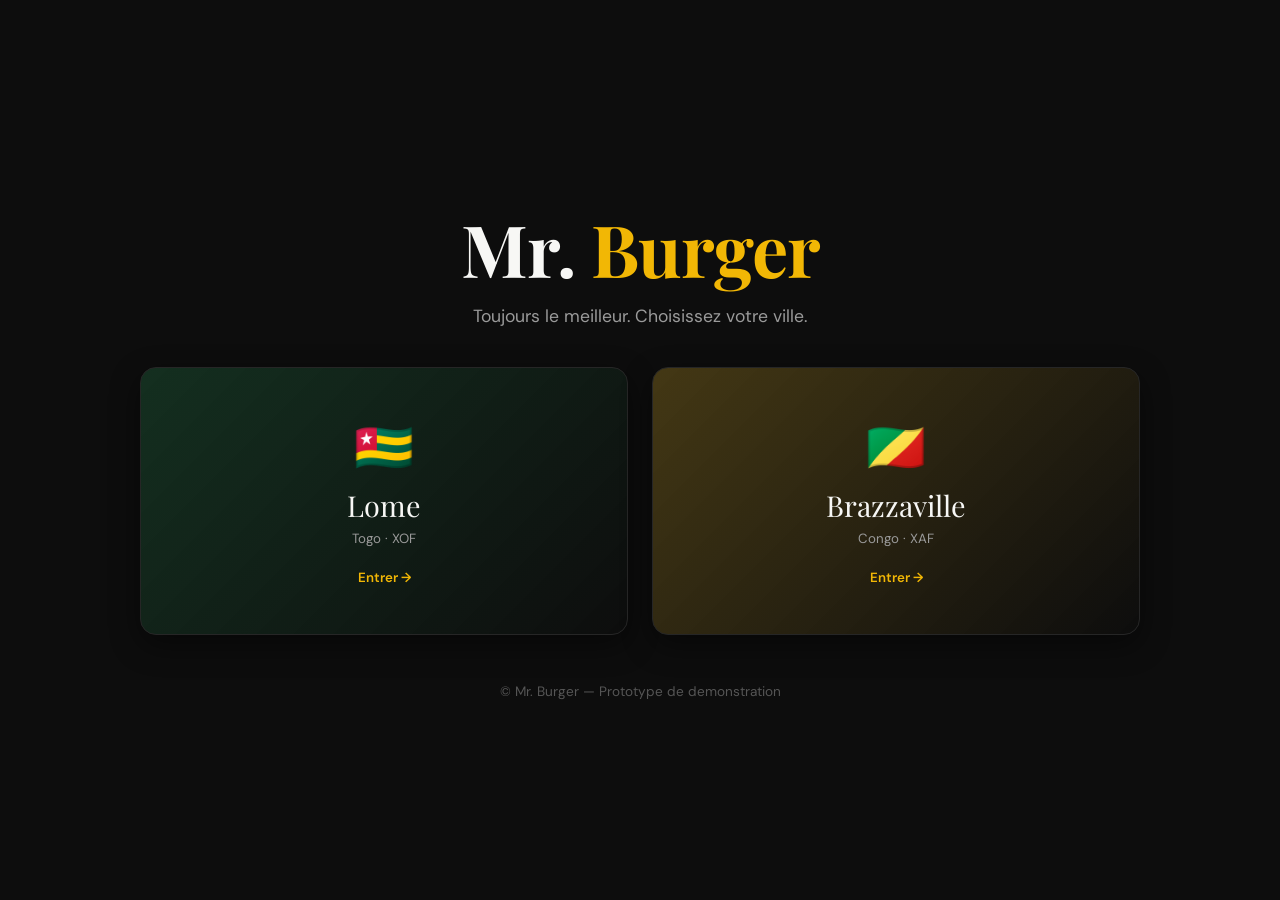
==== client/index.html @ ab83f8db "feat(client): hero+menu, checkout MoMo, tracking, franchise + client.js" ====
<!DOCTYPE html>
<html lang="fr">
<head>
  <meta charset="UTF-8" />
  <meta name="viewport" content="width=device-width, initial-scale=1.0" />
  <title>Mr. Burger — Menu</title>
  <link rel="preconnect" href="https://fonts.googleapis.com" />
  <link rel="preconnect" href="https://fonts.gstatic.com" crossorigin />
  <link href="https://fonts.googleapis.com/css2?family=DM+Sans:wght@400;600&family=Playfair+Display:wght@700&display=swap" rel="stylesheet" />
  <link rel="stylesheet" href="../css/style.css" />
</head>
<body class="fade-in">
  <!-- Barre de navigation + panier -->
  <header class="topbar">
    <a href="index.html" class="logo-mark">Mr. <span>Burger</span></a>
    <nav>
      <a href="franchise.html">Devenir franchise</a>
      <a href="tracking.html">Suivi</a>
      <button class="panier-btn" id="ouvrir-checkout">
        <span id="panier-icone">🛒</span> Panier
        <span class="panier-count" id="panier-count">0</span>
      </button>
    </nav>
  </header>

  <!-- HERO VIDEO -->
  <section class="hero">
    <video autoplay muted loop playsinline poster="">
      <source src="../assets/video/hero-bg.mp4" type="video/mp4" />
    </video>
    <div class="hero-overlay"></div>
    <div class="hero-content">
      <h2>Toujours le meilleur</h2>
      <p>Des burgers grilles avec passion, livres chez vous a <span id="hero-ville"></span>.</p>
      <a href="#menu" class="btn" id="cta-commander">Commander maintenant</a>
    </div>
  </section>

  <!-- MENU DYNAMIQUE (genere par client.js) -->
  <main class="menu-section" id="menu"></main>

  <script src="../js/core.js"></script>
  <script src="../js/client.js"></script>
  <script>
    MrBurger.exigerVille();
    document.getElementById('hero-ville').textContent = MrBurger.getVille() === 'brazza' ? 'Brazzaville' : 'Lome';
    Client.initMenu();
    Client.majPanierCount();
    // Bouton panier -> checkout
    document.getElementById('ouvrir-checkout').addEventListener('click', function () {
      // 🔊 SON : click.mp3
      MrBurger.jouerSon('click');
      MrBurger.transitionVers('checkout.html');
    });
    document.getElementById('cta-commander').addEventListener('click', function () { MrBurger.jouerSon('click'); });
    // Polling : reflete les ruptures de stock declenchees depuis le KDS
    MrBurger.abonnerPolling(function () { Client.rafraichirRuptures(); });
  </script>
</body>
</html>
---- css/style.css ----
/* =========================================================
   MR. BURGER — DESIGN SYSTEM GLOBAL
   Palette, typographie, animations, composants partages
   ========================================================= */

/* --- Variables de marque --- */
:root {
  --noir-profond: #0D0D0D;
  --charbon: #121212;
  --or: #F2B705;        /* Accent primaire : CTA, prix, highlights */
  --vert: #038C3E;      /* Accent secondaire : validations, statuts positifs */
  --rouge: #BF0404;     /* Accent tertiaire : alertes, urgence */
  --blanc: #F7F7F5;
  --gris: #9A9A9A;
  --carte-bg: #181818;
  --rayon: 16px;
  --ombre: 0 10px 30px rgba(0,0,0,.45);
  --font-titre: 'Playfair Display', serif;
  --font-corps: 'DM Sans', sans-serif;
}

/* --- Reset minimal --- */
* { margin: 0; padding: 0; box-sizing: border-box; }
html { scroll-behavior: smooth; }
body {
  font-family: var(--font-corps);
  background: var(--noir-profond);
  color: var(--blanc);
  min-height: 100vh;
  -webkit-font-smoothing: antialiased;
}
h1, h2, h3, .titre { font-family: var(--font-titre); }
a { color: inherit; text-decoration: none; }
button { font-family: var(--font-corps); cursor: pointer; border: none; }
img { max-width: 100%; display: block; }

/* --- Transition inter-pages : fondu enchaine 300ms --- */
.fade-in { animation: fadeIn .3s ease both; }
.fade-out { animation: fadeOut .3s ease both; }
@keyframes fadeIn { from { opacity: 0; } to { opacity: 1; } }
@keyframes fadeOut { from { opacity: 1; } to { opacity: 0; } }

/* --- Boutons --- */
.btn {
  display: inline-flex; align-items: center; justify-content: center; gap: .5rem;
  padding: .9rem 1.6rem; border-radius: 999px; font-weight: 600; font-size: 1rem;
  background: var(--or); color: #1a1300; transition: transform .15s ease, box-shadow .15s ease;
}
.btn:hover { transform: scale(1.03); box-shadow: 0 0 18px rgba(242,183,5,.5); }
.btn-vert { background: var(--vert); color: #fff; }
.btn-vert:hover { box-shadow: 0 0 18px rgba(3,140,62,.55); }
.btn-rouge { background: var(--rouge); color: #fff; }
.btn-ghost { background: transparent; border: 1px solid #333; color: var(--blanc); }
.btn:disabled { opacity: .4; cursor: not-allowed; transform: none; box-shadow: none; }

/* --- Micro-interaction survol generique --- */
.hoverable { transition: transform .15s ease, box-shadow .15s ease; }
.hoverable:hover { transform: scale(1.03); }

/* =========================================================
   ECRAN SELECTION VILLE
   ========================================================= */
.page-ville { display: flex; align-items: center; justify-content: center; padding: 2rem; }
.ville-wrap { width: 100%; max-width: 1000px; text-align: center; }
.logo-mark { font-size: clamp(2.5rem, 6vw, 4.5rem); letter-spacing: -1px; }
.logo-mark span { color: var(--or); }
.ville-tagline { color: var(--gris); margin: .6rem 0 2.5rem; font-size: 1.1rem; }
.ville-cards { display: grid; grid-template-columns: 1fr 1fr; gap: 1.5rem; }
.ville-card {
  background: var(--carte-grad), var(--carte-bg); color: var(--blanc);
  border: 1px solid #262626; border-radius: var(--rayon); padding: 3rem 1.5rem;
  display: flex; flex-direction: column; gap: .4rem; align-items: center;
  transition: transform .2s ease, box-shadow .2s ease; box-shadow: var(--ombre);
}
.ville-card:hover { transform: scale(1.03); box-shadow: 0 0 26px rgba(242,183,5,.35); }
.ville-flag { font-size: 3rem; }
.ville-nom { font-family: var(--font-titre); font-size: 1.8rem; }
.ville-pays { color: var(--gris); }
.ville-cta { margin-top: 1rem; color: var(--or); font-weight: 600; }
.ville-footer { margin-top: 3rem; color: #555; font-size: .85rem; }
@media (max-width: 640px) { .ville-cards { grid-template-columns: 1fr; } }

/* =========================================================
   HEADER CLIENT + PANIER
   ========================================================= */
.topbar {
  position: sticky; top: 0; z-index: 50; display: flex; align-items: center; justify-content: space-between;
  padding: 1rem 1.5rem; background: rgba(13,13,13,.85); backdrop-filter: blur(10px);
  border-bottom: 1px solid #1f1f1f;
}
.topbar .logo-mark { font-size: 1.5rem; }
.topbar nav { display: flex; gap: 1.2rem; align-items: center; }
.topbar nav a { color: var(--gris); font-weight: 600; }
.topbar nav a:hover { color: var(--blanc); }
.panier-btn { position: relative; background: var(--charbon); border: 1px solid #2a2a2a; border-radius: 999px; padding: .6rem 1rem; color: var(--blanc); font-weight: 600; }
.panier-count { position: absolute; top: -8px; right: -8px; background: var(--rouge); color: #fff; border-radius: 999px; min-width: 22px; height: 22px; display: grid; place-items: center; font-size: .75rem; }
#panier-icone { display: inline-block; }

/* =========================================================
   HERO VIDEO
   ========================================================= */
.hero { position: relative; height: 88vh; min-height: 520px; display: grid; place-items: center; overflow: hidden; }
.hero video { position: absolute; inset: 0; width: 100%; height: 100%; object-fit: cover; }
.hero-overlay { position: absolute; inset: 0; background: linear-gradient(180deg, rgba(13,13,13,.55), rgba(13,13,13,.85)); }
.hero-content { position: relative; text-align: center; padding: 1.5rem; max-width: 760px; }
.hero-content h2 { font-size: clamp(2.4rem, 6vw, 4.5rem); line-height: 1.05; }
.hero-content p { color: #e7e7e7; margin: 1rem 0 2rem; font-size: 1.15rem; }

/* =========================================================
   MENU
   ========================================================= */
.menu-section { max-width: 1200px; margin: 0 auto; padding: 3rem 1.5rem; }
.menu-cat-titre { font-size: 2rem; margin: 2.5rem 0 1.2rem; border-left: 4px solid var(--or); padding-left: .8rem; }
.menu-grid { display: grid; grid-template-columns: repeat(auto-fill, minmax(230px, 1fr)); gap: 1.2rem; }
.carte-article {
  background: var(--carte-bg); border: 1px solid #232323; border-radius: var(--rayon);
  overflow: hidden; display: flex; flex-direction: column; transition: transform .15s ease, box-shadow .15s ease;
}
.carte-article:hover { transform: scale(1.03); box-shadow: 0 0 20px rgba(242,183,5,.18); }
.carte-photo { height: 140px; background: var(--photo-grad, linear-gradient(135deg,#333,#111)); position: relative; }
.carte-body { padding: 1rem; display: flex; flex-direction: column; gap: .4rem; flex: 1; }
.carte-nom { font-family: var(--font-titre); font-size: 1.15rem; }
.carte-detail { color: var(--gris); font-size: .85rem; min-height: 1.2em; }
.carte-prix { color: var(--or); font-weight: 600; font-size: 1.1rem; }
.carte-actions { margin-top: auto; display: flex; gap: .5rem; align-items: center; }
.carte-actions .btn { flex: 1; }
.badge { font-size: .7rem; font-weight: 600; padding: .2rem .55rem; border-radius: 999px; }
.badge-extreme { background: var(--rouge); color: #fff; }
.badge-indispo { background: #333; color: #bbb; }
.carte-indispo { opacity: .5; filter: grayscale(.6); }
.flamme { animation: flamboie 1.1s ease-in-out infinite; display: inline-block; }
@keyframes flamboie { 0%,100% { transform: scale(1) rotate(-3deg); } 50% { transform: scale(1.18) rotate(3deg); } }
.combo-check { display: flex; gap: .4rem; align-items: center; color: var(--gris); font-size: .8rem; }

/* --- Animation signature : burger glisse en arc vers le panier --- */
.fly-burger {
  position: fixed; z-index: 999; font-size: 2rem; pointer-events: none;
  animation: volPanier .8s cubic-bezier(.5,-0.4,.6,1) forwards;
}
@keyframes volPanier {
  0%   { transform: translate(0,0) scale(1); opacity: 1; }
  60%  { transform: translate(var(--mx), var(--my-mid)) scale(1.1); opacity: 1; }
  100% { transform: translate(var(--dx), var(--dy)) scale(.2); opacity: 0; }
}
.panier-pulse { animation: pulse .35s ease; }
@keyframes pulse { 50% { transform: scale(1.3); } }

/* =========================================================
   TUNNELS (checkout / franchise) + barre progression
   ========================================================= */
.tunnel { max-width: 720px; margin: 0 auto; padding: 2.5rem 1.5rem; }
.steps { display: flex; gap: .5rem; margin-bottom: 2rem; }
.step { flex: 1; text-align: center; padding: .6rem; border-radius: 999px; background: #1c1c1c; color: var(--gris); font-size: .85rem; font-weight: 600; }
.step.actif { background: var(--or); color: #1a1300; }
.step.fait { background: var(--vert); color: #fff; }
.panneau { display: none; }
.panneau.actif { display: block; animation: fadeIn .3s ease both; }
.champ { display: flex; flex-direction: column; gap: .35rem; margin-bottom: 1.1rem; }
.champ label { font-weight: 600; font-size: .9rem; }
.champ input, .champ select, .champ textarea {
  background: var(--charbon); border: 1px solid #2a2a2a; color: var(--blanc);
  border-radius: 10px; padding: .8rem 1rem; font-family: var(--font-corps); font-size: 1rem;
}
.champ input:focus, .champ select:focus, .champ textarea:focus { outline: 2px solid var(--or); }
.recap-ligne { display: flex; justify-content: space-between; padding: .7rem 0; border-bottom: 1px solid #1f1f1f; }
.recap-total { display: flex; justify-content: space-between; padding: 1rem 0; font-size: 1.3rem; font-weight: 600; color: var(--or); }
.radio-cards { display: grid; grid-template-columns: 1fr 1fr; gap: .8rem; }
.radio-card { border: 1px solid #2a2a2a; border-radius: 12px; padding: 1rem; background: var(--charbon); cursor: pointer; text-align: center; }
.radio-card.actif { border-color: var(--or); box-shadow: 0 0 0 1px var(--or) inset; }
.tunnel-nav { display: flex; justify-content: space-between; margin-top: 1.5rem; gap: 1rem; }
.spinner { width: 38px; height: 38px; border: 4px solid #333; border-top-color: var(--or); border-radius: 50%; animation: spin .8s linear infinite; margin: 1.5rem auto; }
@keyframes spin { to { transform: rotate(360deg); } }

/* =========================================================
   TRACKING
   ========================================================= */
.track-wrap { max-width: 640px; margin: 0 auto; padding: 2.5rem 1.5rem; }
.track-etapes { display: flex; flex-direction: column; gap: 0; margin: 2rem 0; }
.track-etape { display: flex; gap: 1rem; align-items: flex-start; padding-bottom: 1.8rem; position: relative; }
.track-etape:not(:last-child)::before { content: ''; position: absolute; left: 17px; top: 36px; bottom: 0; width: 2px; background: #2a2a2a; }
.track-puce { width: 36px; height: 36px; border-radius: 50%; background: #1c1c1c; border: 2px solid #2a2a2a; display: grid; place-items: center; flex-shrink: 0; }
.track-etape.atteinte .track-puce { background: var(--vert); border-color: var(--vert); }
.track-etape.atteinte:not(:last-child)::before { background: var(--vert); }
.track-etape.courante .track-puce { background: var(--or); border-color: var(--or); animation: pulse 1.2s ease infinite; }
.track-label { font-weight: 600; }
.track-sub { color: var(--gris); font-size: .85rem; }

/* =========================================================
   STAFF (login / KDS / dispatch / master)
   ========================================================= */
.login-wrap { min-height: 100vh; display: grid; place-items: center; padding: 1.5rem; }
.login-card { background: var(--carte-bg); border: 1px solid #232323; border-radius: var(--rayon); padding: 2.2rem; width: 100%; max-width: 380px; box-shadow: var(--ombre); }
.login-card h1 { text-align: center; margin-bottom: 1.5rem; }
.erreur { color: var(--rouge); font-size: .9rem; min-height: 1.2em; }

.kds-header { display: flex; justify-content: space-between; align-items: center; padding: 1rem 1.5rem; border-bottom: 1px solid #1f1f1f; }
.kds-grid { display: grid; grid-template-columns: repeat(auto-fill, minmax(280px,1fr)); gap: 1rem; padding: 1.5rem; }
.kds-fiche { background: var(--carte-bg); border: 1px solid #2a2a2a; border-radius: var(--rayon); padding: 1.1rem; }
.kds-fiche h3 { font-size: 1.3rem; }
.kds-num { color: var(--or); }
.kds-articles { list-style: none; margin: .8rem 0; }
.kds-articles li { padding: .35rem 0; border-bottom: 1px solid #1f1f1f; font-size: 1.05rem; }
.kds-timer { font-weight: 700; font-size: 1.5rem; }
.timer-vert { color: var(--vert); }
.timer-orange { color: #f59e0b; }
.timer-rouge { color: var(--rouge); }
.rupture-grid { display: grid; grid-template-columns: repeat(auto-fill, minmax(180px,1fr)); gap: .6rem; padding: 0 1.5rem 2rem; }
.rupture-item { background: var(--charbon); border: 1px solid #2a2a2a; border-radius: 10px; padding: .7rem 1rem; cursor: pointer; display: flex; justify-content: space-between; align-items: center; font-size: .9rem; }
.rupture-item.off { border-color: var(--rouge); color: var(--rouge); }

.master-wrap { max-width: 1200px; margin: 0 auto; padding: 2rem 1.5rem; }
.cartes-kpi { display: grid; grid-template-columns: repeat(auto-fit, minmax(180px,1fr)); gap: 1rem; margin-bottom: 2rem; }
.kpi { background: var(--carte-bg); border: 1px solid #232323; border-radius: var(--rayon); padding: 1.2rem; }
.kpi .val { font-size: 1.8rem; font-weight: 700; color: var(--or); }
.kpi .lbl { color: var(--gris); font-size: .85rem; }
.charts-grid { display: grid; grid-template-columns: repeat(auto-fit, minmax(320px,1fr)); gap: 1.5rem; margin-bottom: 2.5rem; }
.chart-box { background: var(--carte-bg); border: 1px solid #232323; border-radius: var(--rayon); padding: 1.2rem; }
.table-crm { width: 100%; border-collapse: collapse; background: var(--carte-bg); border-radius: var(--rayon); overflow: hidden; }
.table-crm th, .table-crm td { padding: .9rem 1rem; text-align: left; border-bottom: 1px solid #1f1f1f; font-size: .9rem; }
.table-crm th { background: #1a1a1a; color: var(--gris); }
.ligne-potentiel { background: rgba(242,183,5,.08); }
.badge-or { background: var(--or); color: #1a1300; font-weight: 600; padding: .2rem .55rem; border-radius: 999px; font-size: .72rem; }

/* --- Confetti franchise --- */
.confetti { position: fixed; top: -10px; width: 10px; height: 14px; z-index: 999; animation: chute linear forwards; }
@keyframes chute { to { transform: translateY(100vh) rotate(540deg); opacity: 0; } }

/* --- Toast --- */
.toast { position: fixed; bottom: 24px; left: 50%; transform: translateX(-50%); background: var(--charbon); border: 1px solid var(--or); color: var(--blanc); padding: .9rem 1.4rem; border-radius: 999px; z-index: 1000; box-shadow: var(--ombre); animation: fadeIn .3s ease; }

/* --- Accessibilite : respect de prefers-reduced-motion --- */
@media (prefers-reduced-motion: reduce) {
  *, *::before, *::after { animation: none !important; transition: none !important; scroll-behavior: auto !important; }
}
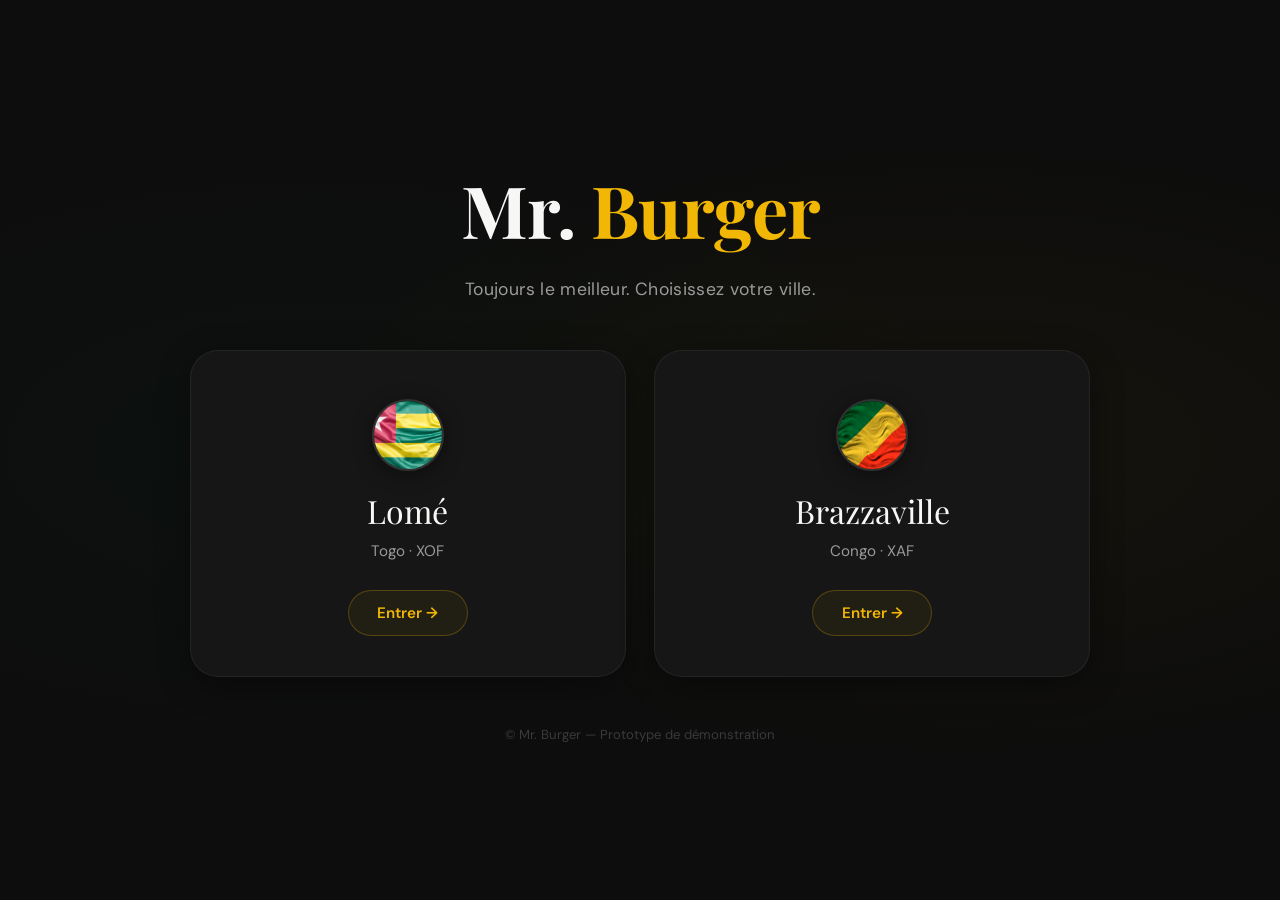
==== commit 414556f6: "feat: refonte visuelle Premium Dark + features bonus" ====
--- a/client/index.html
+++ b/client/index.html
@@ -8,13 +8,111 @@
   <link rel="preconnect" href="https://fonts.gstatic.com" crossorigin />
   <link href="https://fonts.googleapis.com/css2?family=DM+Sans:wght@400;600&family=Playfair+Display:wght@700&display=swap" rel="stylesheet" />
   <link rel="stylesheet" href="../css/style.css" />
+  <style>
+    /* --- Layout Kiosk --- */
+    body { padding-bottom: 100px; }
+
+    /* Hero reduit pour laisser place au menu */
+    .hero {
+      height: 50vh; min-height: 340px;
+    }
+
+    /* --- Onglets categories (sticky sous la topbar) --- */
+    .cat-tabs {
+      position: sticky; top: 60px; z-index: 40;
+      display: flex; gap: .6rem;
+      padding: 1rem 2rem;
+      background: rgba(13,13,13,.8);
+      backdrop-filter: var(--blur);
+      -webkit-backdrop-filter: var(--blur);
+      border-bottom: 1px solid var(--bordure);
+      overflow-x: auto;
+      scrollbar-width: none;
+    }
+    .cat-tabs::-webkit-scrollbar { display: none; }
+    .cat-tab {
+      flex-shrink: 0;
+      padding: .75rem 1.5rem;
+      border-radius: 999px;
+      font-weight: 600; font-size: .95rem;
+      background: var(--surface);
+      border: 1px solid var(--bordure);
+      color: var(--gris);
+      cursor: pointer;
+      transition: all var(--transition);
+      white-space: nowrap;
+    }
+    .cat-tab:hover { background: var(--surface-elevated); border-color: var(--bordure-hover); color: var(--blanc); }
+    .cat-tab.actif {
+      background: var(--or); color: #1a1300; border-color: var(--or);
+      box-shadow: 0 4px 16px var(--or-glow);
+    }
+
+    /* --- Grille menu kiosk --- */
+    .menu-section { max-width: 1320px; padding: 2rem 1.5rem 1rem; }
+    .menu-cat-titre {
+      font-size: 1.6rem; margin: 2rem 0 1.2rem;
+    }
+    .menu-grid {
+      grid-template-columns: repeat(auto-fill, minmax(240px, 1fr)); gap: 1.2rem;
+    }
+
+    /* Carte article kiosk : plus grande, plus tactile */
+    .carte-article { border-radius: var(--rayon); }
+    .carte-photo { height: 150px; }
+    .carte-body { padding: 1rem 1.1rem 1.1rem; }
+    .carte-actions .btn { padding: .8rem 1rem; font-size: .9rem; }
+
+    /* --- Footer panier fixe (style kiosk) --- */
+    .panier-footer {
+      position: fixed; bottom: 0; left: 0; right: 0; z-index: 50;
+      display: flex; align-items: center; justify-content: space-between;
+      padding: 1rem 2rem;
+      background: rgba(18,18,18,.92);
+      backdrop-filter: var(--blur);
+      -webkit-backdrop-filter: var(--blur);
+      border-top: 1px solid var(--bordure);
+      box-shadow: 0 -8px 32px rgba(0,0,0,.4);
+      transform: translateY(100%);
+      transition: transform .35s cubic-bezier(.4,0,.2,1);
+    }
+    .panier-footer.visible { transform: translateY(0); }
+    .panier-footer-info {
+      display: flex; align-items: center; gap: 1rem;
+    }
+    .panier-footer-count {
+      background: var(--or); color: #1a1300;
+      width: 40px; height: 40px; border-radius: 50%;
+      display: grid; place-items: center;
+      font-weight: 700; font-size: 1.1rem;
+    }
+    .panier-footer-detail {
+      display: flex; flex-direction: column;
+    }
+    .panier-footer-label { font-size: .85rem; color: var(--gris); }
+    .panier-footer-total { font-size: 1.2rem; font-weight: 700; color: var(--or); }
+    .panier-footer .btn {
+      padding: 1rem 2.2rem; font-size: 1.05rem;
+    }
+
+    /* --- Responsive --- */
+    @media (max-width: 768px) {
+      .cat-tabs { padding: .8rem 1rem; gap: .5rem; }
+      .cat-tab { padding: .65rem 1.1rem; font-size: .85rem; }
+      .menu-section { padding: 1.5rem 1rem 1rem; }
+      .menu-grid { grid-template-columns: repeat(auto-fill, minmax(160px, 1fr)); gap: 1rem; }
+      .panier-footer { padding: .8rem 1.2rem; }
+      .panier-footer .btn { padding: .85rem 1.5rem; font-size: .95rem; }
+      .hero { height: 40vh; min-height: 260px; }
+    }
+  </style>
 </head>
 <body class="fade-in">
-  <!-- Barre de navigation + panier -->
+  <!-- Barre de navigation -->
   <header class="topbar">
     <a href="index.html" class="logo-mark">Mr. <span>Burger</span></a>
     <nav>
-      <a href="franchise.html">Devenir franchise</a>
+      <a href="franchise.html">Franchise</a>
       <a href="tracking.html">Suivi</a>
       <button class="panier-btn" id="ouvrir-checkout">
         <span id="panier-icone">🛒</span> Panier
@@ -23,7 +121,7 @@
     </nav>
   </header>
 
-  <!-- HERO VIDEO -->
+  <!-- HERO VIDEO (reduit) -->
   <section class="hero">
     <video autoplay muted loop playsinline poster="">
       <source src="../assets/video/hero-bg.mp4" type="video/mp4" />
@@ -31,29 +129,101 @@
     <div class="hero-overlay"></div>
     <div class="hero-content">
       <h2>Toujours le meilleur</h2>
-      <p>Des burgers grilles avec passion, livres chez vous a <span id="hero-ville"></span>.</p>
-      <a href="#menu" class="btn" id="cta-commander">Commander maintenant</a>
+      <p>Des burgers grillés avec passion, livrés chez vous à <span id="hero-ville"></span>.</p>
+      <a href="#menu-zone" class="btn" id="cta-commander">Commander maintenant</a>
     </div>
   </section>
 
-  <!-- MENU DYNAMIQUE (genere par client.js) -->
-  <main class="menu-section" id="menu"></main>
+  <!-- ONGLETS CATEGORIES -->
+  <nav class="cat-tabs" id="cat-tabs"></nav>
+
+  <!-- MENU DYNAMIQUE -->
+  <main class="menu-section" id="menu" aria-label="menu-zone"></main>
+  <div id="menu-zone"></div>
+
+  <!-- MODALE COMBO -->
+  <div class="modale-overlay" id="modale-combo">
+    <div class="modale" style="position:relative;">
+      <button class="modale-fermer" id="modale-fermer">&times;</button>
+      <!-- Etape 1 : choix seul ou combo -->
+      <div id="combo-etape-1">
+        <h3 class="modale-titre" id="modale-nom-article">Burger</h3>
+        <p class="modale-sous-titre">Comment souhaitez-vous le prendre ?</p>
+        <div class="modale-choix">
+          <div class="modale-option" id="choix-seul">
+            <span class="modale-option-icone">🍔</span>
+            <span class="modale-option-label">Burger seul</span>
+            <span class="modale-option-prix" id="prix-seul">3 500 XOF</span>
+          </div>
+          <div class="modale-option highlight" id="choix-combo">
+            <span class="modale-option-icone">🍔🍟🥤</span>
+            <span class="modale-option-label">Formule Combo</span>
+            <span class="modale-option-prix" id="prix-combo">+2 000</span>
+            <span class="modale-option-desc">Frites + Boisson + Coleslaw</span>
+          </div>
+        </div>
+      </div>
+      <!-- Etape 2 : personnalisation combo -->
+      <div class="modale-sous-etape" id="combo-etape-2">
+        <h3 class="modale-titre">Personnalisez votre Combo</h3>
+        <p class="modale-sous-titre">Choisissez vos accompagnements</p>
+        <div class="modale-select-group">
+          <label>Accompagnement</label>
+          <select id="combo-accomp">
+            <option value="Frites classiques">Frites classiques</option>
+            <option value="Frites fromage">Frites fromage</option>
+            <option value="Potatoes">Potatoes</option>
+          </select>
+        </div>
+        <div class="modale-select-group">
+          <label>Boisson</label>
+          <select id="combo-boisson">
+            <option value="Coca-Cola">Coca-Cola</option>
+            <option value="Fanta Orange">Fanta Orange</option>
+            <option value="Sprite">Sprite</option>
+            <option value="Eau minerale">Eau minérale</option>
+            <option value="Jus de fruits">Jus de fruits</option>
+          </select>
+        </div>
+        <div class="modale-actions">
+          <button class="btn btn-ghost" id="combo-retour">← Retour</button>
+          <button class="btn" id="combo-valider">Ajouter au panier</button>
+        </div>
+      </div>
+    </div>
+  </div>
+
+  <!-- FOOTER PANIER FIXE -->
+  <div class="panier-footer" id="panier-footer">
+    <div class="panier-footer-info">
+      <div class="panier-footer-count" id="footer-count">0</div>
+      <div class="panier-footer-detail">
+        <span class="panier-footer-label">Mon panier</span>
+        <span class="panier-footer-total" id="footer-total">0 XOF</span>
+      </div>
+    </div>
+    <button class="btn" id="footer-checkout">Finaliser ma commande →</button>
+  </div>
 
   <script src="../js/core.js"></script>
   <script src="../js/client.js"></script>
   <script>
     MrBurger.exigerVille();
-    document.getElementById('hero-ville').textContent = MrBurger.getVille() === 'brazza' ? 'Brazzaville' : 'Lome';
+    document.getElementById('hero-ville').textContent = MrBurger.getVille() === 'brazza' ? 'Brazzaville' : 'Lomé';
     Client.initMenu();
     Client.majPanierCount();
-    // Bouton panier -> checkout
+    // Bouton panier topbar -> checkout
     document.getElementById('ouvrir-checkout').addEventListener('click', function () {
-      // 🔊 SON : click.mp3
+      MrBurger.jouerSon('click');
+      MrBurger.transitionVers('checkout.html');
+    });
+    // Bouton footer -> checkout
+    document.getElementById('footer-checkout').addEventListener('click', function () {
       MrBurger.jouerSon('click');
       MrBurger.transitionVers('checkout.html');
     });
     document.getElementById('cta-commander').addEventListener('click', function () { MrBurger.jouerSon('click'); });
-    // Polling : reflete les ruptures de stock declenchees depuis le KDS
+    // Polling : ruptures de stock
     MrBurger.abonnerPolling(function () { Client.rafraichirRuptures(); });
   </script>
 </body>
--- a/css/style.css
+++ b/css/style.css
@@ -1,20 +1,36 @@
 /* =========================================================
    MR. BURGER — DESIGN SYSTEM GLOBAL
-   Palette, typographie, animations, composants partages
+   Premium Dark — Glassmorphism, tactile-first, micro-interactions
    ========================================================= */
 
 /* --- Variables de marque --- */
 :root {
   --noir-profond: #0D0D0D;
   --charbon: #121212;
-  --or: #F2B705;        /* Accent primaire : CTA, prix, highlights */
-  --vert: #038C3E;      /* Accent secondaire : validations, statuts positifs */
-  --rouge: #BF0404;     /* Accent tertiaire : alertes, urgence */
+  --surface: #161616;
+  --surface-elevated: #1a1a1a;
+  --or: #F2B705;
+  --or-glow: rgba(242, 183, 5, .25);
+  --or-subtle: rgba(242, 183, 5, .08);
+  --vert: #038C3E;
+  --vert-glow: rgba(3, 140, 62, .25);
+  --rouge: #BF0404;
+  --rouge-glow: rgba(191, 4, 4, .25);
   --blanc: #F7F7F5;
   --gris: #9A9A9A;
-  --carte-bg: #181818;
-  --rayon: 16px;
-  --ombre: 0 10px 30px rgba(0,0,0,.45);
+  --gris-clair: #b8b8b8;
+  --carte-bg: #161616;
+  --bordure: rgba(255, 255, 255, .06);
+  --bordure-hover: rgba(255, 255, 255, .12);
+  --rayon: 20px;
+  --rayon-lg: 28px;
+  --ombre: 0 8px 32px rgba(0, 0, 0, .4);
+  --ombre-elevated: 0 20px 60px rgba(0, 0, 0, .55);
+  --ombre-or: 0 8px 32px rgba(242, 183, 5, .15);
+  --blur: blur(20px);
+  --blur-light: blur(12px);
+  --transition: .3s cubic-bezier(.4, 0, .2, 1);
+  --transition-fast: .15s cubic-bezier(.4, 0, .2, 1);
   --font-titre: 'Playfair Display', serif;
   --font-corps: 'DM Sans', sans-serif;
 }
@@ -28,6 +44,8 @@
   color: var(--blanc);
   min-height: 100vh;
   -webkit-font-smoothing: antialiased;
+  -moz-osx-font-smoothing: grayscale;
+  line-height: 1.5;
 }
 h1, h2, h3, .titre { font-family: var(--font-titre); }
 a { color: inherit; text-decoration: none; }
@@ -37,198 +55,569 @@
 /* --- Transition inter-pages : fondu enchaine 300ms --- */
 .fade-in { animation: fadeIn .3s ease both; }
 .fade-out { animation: fadeOut .3s ease both; }
-@keyframes fadeIn { from { opacity: 0; } to { opacity: 1; } }
-@keyframes fadeOut { from { opacity: 1; } to { opacity: 0; } }
-
-/* --- Boutons --- */
+@keyframes fadeIn { from { opacity: 0; transform: translateY(6px); } to { opacity: 1; transform: translateY(0); } }
+@keyframes fadeOut { from { opacity: 1; transform: translateY(0); } to { opacity: 0; transform: translateY(-6px); } }
+
+/* --- Boutons — grands, tactiles, premium --- */
 .btn {
-  display: inline-flex; align-items: center; justify-content: center; gap: .5rem;
-  padding: .9rem 1.6rem; border-radius: 999px; font-weight: 600; font-size: 1rem;
-  background: var(--or); color: #1a1300; transition: transform .15s ease, box-shadow .15s ease;
-}
-.btn:hover { transform: scale(1.03); box-shadow: 0 0 18px rgba(242,183,5,.5); }
+  display: inline-flex; align-items: center; justify-content: center; gap: .6rem;
+  padding: 1rem 2rem; border-radius: 999px; font-weight: 600; font-size: 1rem;
+  background: var(--or); color: #1a1300;
+  transition: transform var(--transition-fast), box-shadow var(--transition), background var(--transition);
+  position: relative; overflow: hidden;
+}
+.btn::after {
+  content: ''; position: absolute; inset: 0; border-radius: inherit;
+  background: linear-gradient(135deg, rgba(255,255,255,.2), transparent);
+  opacity: 0; transition: opacity var(--transition);
+}
+.btn:hover { transform: scale(1.02); box-shadow: var(--ombre-or); }
+.btn:hover::after { opacity: 1; }
+.btn:active { transform: scale(.97); }
 .btn-vert { background: var(--vert); color: #fff; }
-.btn-vert:hover { box-shadow: 0 0 18px rgba(3,140,62,.55); }
+.btn-vert:hover { box-shadow: 0 8px 32px rgba(3, 140, 62, .3); }
 .btn-rouge { background: var(--rouge); color: #fff; }
-.btn-ghost { background: transparent; border: 1px solid #333; color: var(--blanc); }
-.btn:disabled { opacity: .4; cursor: not-allowed; transform: none; box-shadow: none; }
+.btn-rouge:hover { box-shadow: 0 8px 32px rgba(191, 4, 4, .3); }
+.btn-ghost {
+  background: rgba(255, 255, 255, .04); border: 1px solid var(--bordure);
+  color: var(--blanc); backdrop-filter: var(--blur-light);
+}
+.btn-ghost:hover { background: rgba(255, 255, 255, .08); border-color: var(--bordure-hover); }
+.btn:disabled { opacity: .35; cursor: not-allowed; transform: none; box-shadow: none; }
 
 /* --- Micro-interaction survol generique --- */
-.hoverable { transition: transform .15s ease, box-shadow .15s ease; }
-.hoverable:hover { transform: scale(1.03); }
+.hoverable { transition: transform var(--transition-fast), box-shadow var(--transition); }
+.hoverable:hover { transform: scale(1.02); }
 
 /* =========================================================
    ECRAN SELECTION VILLE
    ========================================================= */
-.page-ville { display: flex; align-items: center; justify-content: center; padding: 2rem; }
-.ville-wrap { width: 100%; max-width: 1000px; text-align: center; }
+.page-ville {
+  display: flex; align-items: center; justify-content: center;
+  padding: 2rem; min-height: 100vh;
+  background: radial-gradient(ellipse at 50% 30%, rgba(242,183,5,.03) 0%, transparent 70%);
+}
+.ville-wrap { width: 100%; max-width: 1100px; text-align: center; }
 .logo-mark { font-size: clamp(2.5rem, 6vw, 4.5rem); letter-spacing: -1px; }
 .logo-mark span { color: var(--or); }
-.ville-tagline { color: var(--gris); margin: .6rem 0 2.5rem; font-size: 1.1rem; }
-.ville-cards { display: grid; grid-template-columns: 1fr 1fr; gap: 1.5rem; }
+.ville-tagline { color: var(--gris); margin: .8rem 0 3rem; font-size: 1.15rem; letter-spacing: .02em; }
+.ville-cards { display: grid; grid-template-columns: 1fr 1fr; gap: 2rem; }
 .ville-card {
-  background: var(--carte-grad), var(--carte-bg); color: var(--blanc);
-  border: 1px solid #262626; border-radius: var(--rayon); padding: 3rem 1.5rem;
-  display: flex; flex-direction: column; gap: .4rem; align-items: center;
-  transition: transform .2s ease, box-shadow .2s ease; box-shadow: var(--ombre);
-}
-.ville-card:hover { transform: scale(1.03); box-shadow: 0 0 26px rgba(242,183,5,.35); }
-.ville-flag { font-size: 3rem; }
-.ville-nom { font-family: var(--font-titre); font-size: 1.8rem; }
-.ville-pays { color: var(--gris); }
-.ville-cta { margin-top: 1rem; color: var(--or); font-weight: 600; }
-.ville-footer { margin-top: 3rem; color: #555; font-size: .85rem; }
-@media (max-width: 640px) { .ville-cards { grid-template-columns: 1fr; } }
-
-/* =========================================================
-   HEADER CLIENT + PANIER
+  background: var(--carte-grad, none), var(--surface);
+  color: var(--blanc);
+  border: 1px solid var(--bordure); border-radius: var(--rayon-lg);
+  padding: 4rem 2rem;
+  display: flex; flex-direction: column; gap: .6rem; align-items: center;
+  transition: transform var(--transition), box-shadow var(--transition), border-color var(--transition);
+  box-shadow: var(--ombre);
+  position: relative; overflow: hidden;
+}
+.ville-card::before {
+  content: ''; position: absolute; inset: 0;
+  background: radial-gradient(circle at 50% 0%, rgba(242,183,5,.06), transparent 70%);
+  opacity: 0; transition: opacity var(--transition);
+}
+.ville-card:hover { transform: scale(1.02); box-shadow: var(--ombre-elevated); border-color: var(--bordure-hover); }
+.ville-card:hover::before { opacity: 1; }
+.ville-flag { font-size: 4rem; position: relative; }
+.ville-nom { font-family: var(--font-titre); font-size: 2.2rem; position: relative; }
+.ville-pays { color: var(--gris); position: relative; font-size: 1rem; }
+.ville-cta { margin-top: 1.2rem; color: var(--or); font-weight: 600; position: relative; font-size: 1.05rem; }
+.ville-footer { margin-top: 3.5rem; color: #444; font-size: .85rem; }
+@media (max-width: 640px) {
+  .ville-cards { grid-template-columns: 1fr; }
+  .ville-card { padding: 3rem 1.5rem; }
+}
+
+/* =========================================================
+   HEADER CLIENT + PANIER (Glassmorphism)
    ========================================================= */
 .topbar {
-  position: sticky; top: 0; z-index: 50; display: flex; align-items: center; justify-content: space-between;
-  padding: 1rem 1.5rem; background: rgba(13,13,13,.85); backdrop-filter: blur(10px);
-  border-bottom: 1px solid #1f1f1f;
+  position: sticky; top: 0; z-index: 50;
+  display: flex; align-items: center; justify-content: space-between;
+  padding: 1rem 2rem;
+  background: rgba(13, 13, 13, .7);
+  backdrop-filter: var(--blur);
+  -webkit-backdrop-filter: var(--blur);
+  border-bottom: 1px solid var(--bordure);
 }
 .topbar .logo-mark { font-size: 1.5rem; }
-.topbar nav { display: flex; gap: 1.2rem; align-items: center; }
-.topbar nav a { color: var(--gris); font-weight: 600; }
+.topbar nav { display: flex; gap: 1.4rem; align-items: center; }
+.topbar nav a {
+  color: var(--gris); font-weight: 600; font-size: .95rem;
+  transition: color var(--transition);
+}
 .topbar nav a:hover { color: var(--blanc); }
-.panier-btn { position: relative; background: var(--charbon); border: 1px solid #2a2a2a; border-radius: 999px; padding: .6rem 1rem; color: var(--blanc); font-weight: 600; }
-.panier-count { position: absolute; top: -8px; right: -8px; background: var(--rouge); color: #fff; border-radius: 999px; min-width: 22px; height: 22px; display: grid; place-items: center; font-size: .75rem; }
+.panier-btn {
+  position: relative;
+  background: rgba(255, 255, 255, .05);
+  border: 1px solid var(--bordure);
+  backdrop-filter: var(--blur-light);
+  border-radius: 999px; padding: .7rem 1.3rem;
+  color: var(--blanc); font-weight: 600;
+  transition: background var(--transition), border-color var(--transition);
+}
+.panier-btn:hover { background: rgba(255, 255, 255, .09); border-color: var(--bordure-hover); }
+.panier-count {
+  position: absolute; top: -8px; right: -8px;
+  background: var(--rouge); color: #fff; border-radius: 999px;
+  min-width: 22px; height: 22px; display: grid; place-items: center;
+  font-size: .75rem; font-weight: 700;
+  box-shadow: 0 2px 8px rgba(191, 4, 4, .4);
+}
 #panier-icone { display: inline-block; }
 
 /* =========================================================
    HERO VIDEO
    ========================================================= */
-.hero { position: relative; height: 88vh; min-height: 520px; display: grid; place-items: center; overflow: hidden; }
-.hero video { position: absolute; inset: 0; width: 100%; height: 100%; object-fit: cover; }
-.hero-overlay { position: absolute; inset: 0; background: linear-gradient(180deg, rgba(13,13,13,.55), rgba(13,13,13,.85)); }
-.hero-content { position: relative; text-align: center; padding: 1.5rem; max-width: 760px; }
-.hero-content h2 { font-size: clamp(2.4rem, 6vw, 4.5rem); line-height: 1.05; }
-.hero-content p { color: #e7e7e7; margin: 1rem 0 2rem; font-size: 1.15rem; }
+.hero {
+  position: relative; height: 88vh; min-height: 520px;
+  display: grid; place-items: center; overflow: hidden;
+}
+.hero video {
+  position: absolute; inset: 0; width: 100%; height: 100%; object-fit: cover;
+}
+.hero-overlay {
+  position: absolute; inset: 0;
+  background: linear-gradient(180deg, rgba(13,13,13,.4) 0%, rgba(13,13,13,.8) 80%, rgba(13,13,13,1) 100%);
+}
+.hero-content {
+  position: relative; text-align: center; padding: 2rem; max-width: 800px;
+}
+.hero-content h2 {
+  font-size: clamp(2.6rem, 6vw, 5rem); line-height: 1.05;
+  background: linear-gradient(135deg, var(--blanc), var(--gris-clair));
+  -webkit-background-clip: text; -webkit-text-fill-color: transparent;
+  background-clip: text;
+}
+.hero-content p { color: #ccc; margin: 1.2rem 0 2.5rem; font-size: 1.2rem; }
 
 /* =========================================================
    MENU
    ========================================================= */
-.menu-section { max-width: 1200px; margin: 0 auto; padding: 3rem 1.5rem; }
-.menu-cat-titre { font-size: 2rem; margin: 2.5rem 0 1.2rem; border-left: 4px solid var(--or); padding-left: .8rem; }
-.menu-grid { display: grid; grid-template-columns: repeat(auto-fill, minmax(230px, 1fr)); gap: 1.2rem; }
+.menu-section { max-width: 1280px; margin: 0 auto; padding: 3rem 1.5rem; }
+.menu-cat-titre {
+  font-size: 1.8rem; margin: 3rem 0 1.4rem;
+  border-left: 4px solid var(--or); padding-left: 1rem;
+  color: var(--blanc);
+}
+.menu-grid {
+  display: grid; grid-template-columns: repeat(auto-fill, minmax(260px, 1fr)); gap: 1.4rem;
+}
 .carte-article {
-  background: var(--carte-bg); border: 1px solid #232323; border-radius: var(--rayon);
-  overflow: hidden; display: flex; flex-direction: column; transition: transform .15s ease, box-shadow .15s ease;
-}
-.carte-article:hover { transform: scale(1.03); box-shadow: 0 0 20px rgba(242,183,5,.18); }
-.carte-photo { height: 140px; background: var(--photo-grad, linear-gradient(135deg,#333,#111)); position: relative; }
-.carte-body { padding: 1rem; display: flex; flex-direction: column; gap: .4rem; flex: 1; }
+  background: var(--surface);
+  border: 1px solid var(--bordure); border-radius: var(--rayon);
+  overflow: hidden; display: flex; flex-direction: column;
+  transition: transform var(--transition), box-shadow var(--transition), border-color var(--transition);
+}
+.carte-article:hover {
+  transform: translateY(-4px) scale(1.01);
+  box-shadow: var(--ombre-elevated);
+  border-color: var(--bordure-hover);
+}
+.carte-photo {
+  height: 160px;
+  background: var(--photo-grad, linear-gradient(135deg, #333, #111));
+  position: relative;
+}
+.carte-body { padding: 1.2rem; display: flex; flex-direction: column; gap: .5rem; flex: 1; }
 .carte-nom { font-family: var(--font-titre); font-size: 1.15rem; }
 .carte-detail { color: var(--gris); font-size: .85rem; min-height: 1.2em; }
-.carte-prix { color: var(--or); font-weight: 600; font-size: 1.1rem; }
-.carte-actions { margin-top: auto; display: flex; gap: .5rem; align-items: center; }
-.carte-actions .btn { flex: 1; }
-.badge { font-size: .7rem; font-weight: 600; padding: .2rem .55rem; border-radius: 999px; }
-.badge-extreme { background: var(--rouge); color: #fff; }
-.badge-indispo { background: #333; color: #bbb; }
-.carte-indispo { opacity: .5; filter: grayscale(.6); }
+.carte-prix { color: var(--or); font-weight: 700; font-size: 1.15rem; }
+.carte-actions { margin-top: auto; padding-top: .6rem; display: flex; gap: .5rem; align-items: center; }
+.carte-actions .btn { flex: 1; padding: .85rem 1rem; font-size: .9rem; }
+.badge {
+  font-size: .7rem; font-weight: 700; padding: .25rem .6rem;
+  border-radius: 999px; text-transform: uppercase; letter-spacing: .03em;
+}
+.badge-extreme { background: var(--rouge); color: #fff; box-shadow: 0 2px 8px var(--rouge-glow); }
+.badge-indispo { background: rgba(255,255,255,.06); color: #888; border: 1px solid rgba(255,255,255,.08); }
+.carte-indispo { opacity: .4; filter: grayscale(.7); pointer-events: none; }
 .flamme { animation: flamboie 1.1s ease-in-out infinite; display: inline-block; }
-@keyframes flamboie { 0%,100% { transform: scale(1) rotate(-3deg); } 50% { transform: scale(1.18) rotate(3deg); } }
-.combo-check { display: flex; gap: .4rem; align-items: center; color: var(--gris); font-size: .8rem; }
+@keyframes flamboie { 0%,100% { transform: scale(1) rotate(-3deg); } 50% { transform: scale(1.2) rotate(3deg); } }
+.combo-check {
+  display: flex; gap: .5rem; align-items: center;
+  color: var(--gris); font-size: .82rem;
+}
+
+/* --- Modale Combo (configurateur de formule) --- */
+.modale-overlay {
+  position: fixed; inset: 0; z-index: 900;
+  background: rgba(0, 0, 0, .65);
+  backdrop-filter: blur(8px);
+  -webkit-backdrop-filter: blur(8px);
+  display: flex; align-items: center; justify-content: center;
+  padding: 1.5rem;
+  opacity: 0; pointer-events: none;
+  transition: opacity .25s ease;
+}
+.modale-overlay.ouverte { opacity: 1; pointer-events: all; }
+
+.modale {
+  background: var(--surface);
+  border: 1px solid var(--bordure);
+  border-radius: var(--rayon-lg);
+  padding: 2.5rem 2rem;
+  width: 100%; max-width: 440px;
+  box-shadow: var(--ombre-elevated);
+  transform: translateY(20px) scale(.96);
+  transition: transform .3s cubic-bezier(.4,0,.2,1);
+  text-align: center;
+}
+.modale-overlay.ouverte .modale {
+  transform: translateY(0) scale(1);
+}
+
+.modale-titre {
+  font-family: var(--font-titre);
+  font-size: 1.5rem;
+  margin-bottom: .3rem;
+}
+.modale-sous-titre {
+  color: var(--gris);
+  font-size: .9rem;
+  margin-bottom: 2rem;
+}
+
+.modale-choix {
+  display: grid; grid-template-columns: 1fr 1fr; gap: 1rem;
+  margin-bottom: 1.5rem;
+}
+.modale-option {
+  border: 1px solid var(--bordure);
+  border-radius: var(--rayon);
+  padding: 1.4rem 1rem;
+  background: var(--surface-elevated);
+  cursor: pointer;
+  transition: all var(--transition);
+  display: flex; flex-direction: column; align-items: center; gap: .5rem;
+}
+.modale-option:hover {
+  border-color: var(--bordure-hover);
+  background: rgba(255,255,255,.04);
+}
+.modale-option.highlight {
+  border-color: var(--or);
+  background: var(--or-subtle);
+  box-shadow: 0 0 0 1px var(--or) inset, 0 4px 20px var(--or-glow);
+}
+.modale-option-icone { font-size: 2rem; }
+.modale-option-label { font-weight: 700; font-size: 1rem; }
+.modale-option-prix { color: var(--or); font-size: .85rem; font-weight: 600; }
+.modale-option-desc { color: var(--gris); font-size: .78rem; }
+
+/* Sous-etape combo (accompagnement + boisson) */
+.modale-sous-etape { display: none; }
+.modale-sous-etape.visible { display: block; animation: fadeIn .25s ease both; }
+
+.modale-select-group {
+  text-align: left;
+  margin-bottom: 1.2rem;
+}
+.modale-select-group label {
+  font-weight: 600; font-size: .9rem; color: var(--gris-clair);
+  display: block; margin-bottom: .4rem;
+}
+.modale-select-group select {
+  width: 100%;
+  background: var(--charbon);
+  border: 1px solid var(--bordure); color: var(--blanc);
+  border-radius: 12px; padding: .9rem 1rem;
+  font-family: var(--font-corps); font-size: 1rem;
+  transition: border-color var(--transition);
+}
+.modale-select-group select:focus {
+  outline: none; border-color: var(--or);
+  box-shadow: 0 0 0 3px var(--or-glow);
+}
+
+.modale-actions {
+  display: flex; gap: .8rem; margin-top: 1.5rem;
+}
+.modale-actions .btn { flex: 1; }
+
+.modale-fermer {
+  position: absolute; top: 1rem; right: 1.2rem;
+  background: none; border: none; color: var(--gris);
+  font-size: 1.5rem; cursor: pointer; line-height: 1;
+  transition: color var(--transition);
+}
+.modale-fermer:hover { color: var(--blanc); }
+
+@media (max-width: 480px) {
+  .modale { padding: 2rem 1.2rem; }
+  .modale-choix { grid-template-columns: 1fr; }
+}
 
 /* --- Animation signature : burger glisse en arc vers le panier --- */
 .fly-burger {
-  position: fixed; z-index: 999; font-size: 2rem; pointer-events: none;
-  animation: volPanier .8s cubic-bezier(.5,-0.4,.6,1) forwards;
+  position: fixed; z-index: 999; font-size: 2.2rem; pointer-events: none;
+  animation: volPanier .8s cubic-bezier(.5, -.4, .6, 1) forwards;
 }
 @keyframes volPanier {
-  0%   { transform: translate(0,0) scale(1); opacity: 1; }
-  60%  { transform: translate(var(--mx), var(--my-mid)) scale(1.1); opacity: 1; }
-  100% { transform: translate(var(--dx), var(--dy)) scale(.2); opacity: 0; }
+  0%   { transform: translate(0, 0) scale(1); opacity: 1; }
+  60%  { transform: translate(var(--mx), var(--my-mid)) scale(1.15); opacity: 1; }
+  100% { transform: translate(var(--dx), var(--dy)) scale(.15); opacity: 0; }
 }
 .panier-pulse { animation: pulse .35s ease; }
-@keyframes pulse { 50% { transform: scale(1.3); } }
+@keyframes pulse { 50% { transform: scale(1.35); } }
 
 /* =========================================================
    TUNNELS (checkout / franchise) + barre progression
    ========================================================= */
-.tunnel { max-width: 720px; margin: 0 auto; padding: 2.5rem 1.5rem; }
-.steps { display: flex; gap: .5rem; margin-bottom: 2rem; }
-.step { flex: 1; text-align: center; padding: .6rem; border-radius: 999px; background: #1c1c1c; color: var(--gris); font-size: .85rem; font-weight: 600; }
-.step.actif { background: var(--or); color: #1a1300; }
-.step.fait { background: var(--vert); color: #fff; }
+.tunnel { max-width: 720px; margin: 0 auto; padding: 3rem 1.5rem; }
+.steps { display: flex; gap: .6rem; margin-bottom: 2.5rem; }
+.step {
+  flex: 1; text-align: center; padding: .75rem .5rem; border-radius: 999px;
+  background: var(--surface); border: 1px solid var(--bordure);
+  color: var(--gris); font-size: .85rem; font-weight: 600;
+  transition: all var(--transition);
+}
+.step.actif { background: var(--or); color: #1a1300; border-color: var(--or); box-shadow: 0 4px 16px var(--or-glow); }
+.step.fait { background: var(--vert); color: #fff; border-color: var(--vert); }
 .panneau { display: none; }
 .panneau.actif { display: block; animation: fadeIn .3s ease both; }
-.champ { display: flex; flex-direction: column; gap: .35rem; margin-bottom: 1.1rem; }
-.champ label { font-weight: 600; font-size: .9rem; }
+.champ { display: flex; flex-direction: column; gap: .4rem; margin-bottom: 1.2rem; }
+.champ label { font-weight: 600; font-size: .9rem; color: var(--gris-clair); }
 .champ input, .champ select, .champ textarea {
-  background: var(--charbon); border: 1px solid #2a2a2a; color: var(--blanc);
-  border-radius: 10px; padding: .8rem 1rem; font-family: var(--font-corps); font-size: 1rem;
-}
-.champ input:focus, .champ select:focus, .champ textarea:focus { outline: 2px solid var(--or); }
-.recap-ligne { display: flex; justify-content: space-between; padding: .7rem 0; border-bottom: 1px solid #1f1f1f; }
-.recap-total { display: flex; justify-content: space-between; padding: 1rem 0; font-size: 1.3rem; font-weight: 600; color: var(--or); }
-.radio-cards { display: grid; grid-template-columns: 1fr 1fr; gap: .8rem; }
-.radio-card { border: 1px solid #2a2a2a; border-radius: 12px; padding: 1rem; background: var(--charbon); cursor: pointer; text-align: center; }
-.radio-card.actif { border-color: var(--or); box-shadow: 0 0 0 1px var(--or) inset; }
-.tunnel-nav { display: flex; justify-content: space-between; margin-top: 1.5rem; gap: 1rem; }
-.spinner { width: 38px; height: 38px; border: 4px solid #333; border-top-color: var(--or); border-radius: 50%; animation: spin .8s linear infinite; margin: 1.5rem auto; }
+  background: var(--surface);
+  border: 1px solid var(--bordure); color: var(--blanc);
+  border-radius: 14px; padding: 1rem 1.2rem;
+  font-family: var(--font-corps); font-size: 1rem;
+  transition: border-color var(--transition), box-shadow var(--transition);
+}
+.champ input:focus, .champ select:focus, .champ textarea:focus {
+  outline: none; border-color: var(--or);
+  box-shadow: 0 0 0 3px var(--or-glow);
+}
+.recap-ligne {
+  display: flex; justify-content: space-between;
+  padding: .85rem 0; border-bottom: 1px solid var(--bordure);
+  font-size: 1rem;
+}
+.recap-total {
+  display: flex; justify-content: space-between;
+  padding: 1.2rem 0; font-size: 1.4rem; font-weight: 700; color: var(--or);
+}
+.radio-cards { display: grid; grid-template-columns: 1fr 1fr; gap: 1rem; }
+.radio-card {
+  border: 1px solid var(--bordure); border-radius: var(--rayon);
+  padding: 1.2rem; background: var(--surface);
+  cursor: pointer; text-align: center; font-weight: 600;
+  transition: all var(--transition);
+}
+.radio-card:hover { border-color: var(--bordure-hover); background: var(--surface-elevated); }
+.radio-card.actif {
+  border-color: var(--or); background: var(--or-subtle);
+  box-shadow: 0 0 0 1px var(--or) inset, 0 4px 16px var(--or-glow);
+  color: var(--or);
+}
+.tunnel-nav { display: flex; justify-content: space-between; margin-top: 2rem; gap: 1rem; }
+.spinner {
+  width: 44px; height: 44px; border: 4px solid var(--bordure);
+  border-top-color: var(--or); border-radius: 50%;
+  animation: spin .8s linear infinite; margin: 2rem auto;
+}
 @keyframes spin { to { transform: rotate(360deg); } }
 
 /* =========================================================
    TRACKING
    ========================================================= */
-.track-wrap { max-width: 640px; margin: 0 auto; padding: 2.5rem 1.5rem; }
-.track-etapes { display: flex; flex-direction: column; gap: 0; margin: 2rem 0; }
-.track-etape { display: flex; gap: 1rem; align-items: flex-start; padding-bottom: 1.8rem; position: relative; }
-.track-etape:not(:last-child)::before { content: ''; position: absolute; left: 17px; top: 36px; bottom: 0; width: 2px; background: #2a2a2a; }
-.track-puce { width: 36px; height: 36px; border-radius: 50%; background: #1c1c1c; border: 2px solid #2a2a2a; display: grid; place-items: center; flex-shrink: 0; }
-.track-etape.atteinte .track-puce { background: var(--vert); border-color: var(--vert); }
+.track-wrap { max-width: 680px; margin: 0 auto; padding: 3rem 1.5rem; }
+.track-etapes { display: flex; flex-direction: column; gap: 0; margin: 2.5rem 0; }
+.track-etape {
+  display: flex; gap: 1.2rem; align-items: flex-start;
+  padding-bottom: 2rem; position: relative;
+}
+.track-etape:not(:last-child)::before {
+  content: ''; position: absolute; left: 19px; top: 42px; bottom: 0;
+  width: 2px; background: var(--bordure);
+  transition: background var(--transition);
+}
+.track-puce {
+  width: 40px; height: 40px; border-radius: 50%;
+  background: var(--surface); border: 2px solid var(--bordure);
+  display: grid; place-items: center; flex-shrink: 0;
+  font-weight: 700; font-size: .9rem;
+  transition: all var(--transition);
+}
+.track-etape.atteinte .track-puce {
+  background: var(--vert); border-color: var(--vert);
+  box-shadow: 0 4px 12px var(--vert-glow);
+}
 .track-etape.atteinte:not(:last-child)::before { background: var(--vert); }
-.track-etape.courante .track-puce { background: var(--or); border-color: var(--or); animation: pulse 1.2s ease infinite; }
-.track-label { font-weight: 600; }
-.track-sub { color: var(--gris); font-size: .85rem; }
+.track-etape.courante .track-puce {
+  background: var(--or); border-color: var(--or);
+  box-shadow: 0 4px 16px var(--or-glow);
+  animation: pulseGlow 2s ease infinite;
+}
+@keyframes pulseGlow {
+  0%, 100% { box-shadow: 0 4px 16px var(--or-glow); }
+  50% { box-shadow: 0 4px 28px rgba(242, 183, 5, .45); }
+}
+.track-label { font-weight: 700; font-size: 1.05rem; }
+.track-sub { color: var(--gris); font-size: .88rem; }
+.track-info { color: var(--gris); font-size: .85rem; }
 
 /* =========================================================
    STAFF (login / KDS / dispatch / master)
    ========================================================= */
-.login-wrap { min-height: 100vh; display: grid; place-items: center; padding: 1.5rem; }
-.login-card { background: var(--carte-bg); border: 1px solid #232323; border-radius: var(--rayon); padding: 2.2rem; width: 100%; max-width: 380px; box-shadow: var(--ombre); }
-.login-card h1 { text-align: center; margin-bottom: 1.5rem; }
-.erreur { color: var(--rouge); font-size: .9rem; min-height: 1.2em; }
-
-.kds-header { display: flex; justify-content: space-between; align-items: center; padding: 1rem 1.5rem; border-bottom: 1px solid #1f1f1f; }
-.kds-grid { display: grid; grid-template-columns: repeat(auto-fill, minmax(280px,1fr)); gap: 1rem; padding: 1.5rem; }
-.kds-fiche { background: var(--carte-bg); border: 1px solid #2a2a2a; border-radius: var(--rayon); padding: 1.1rem; }
+.login-wrap {
+  min-height: 100vh; display: grid; place-items: center; padding: 2rem;
+  background: radial-gradient(ellipse at 50% 40%, rgba(242,183,5,.02) 0%, transparent 60%);
+}
+.login-card {
+  background: var(--surface);
+  border: 1px solid var(--bordure); border-radius: var(--rayon-lg);
+  padding: 3rem 2.5rem; width: 100%; max-width: 420px;
+  box-shadow: var(--ombre-elevated);
+}
+.login-card h1 { text-align: center; margin-bottom: 1.8rem; }
+.erreur { color: var(--rouge); font-size: .9rem; min-height: 1.2em; margin-bottom: .5rem; }
+
+.kds-header {
+  display: flex; justify-content: space-between; align-items: center;
+  padding: 1.2rem 2rem;
+  background: rgba(13, 13, 13, .7);
+  backdrop-filter: var(--blur);
+  -webkit-backdrop-filter: var(--blur);
+  border-bottom: 1px solid var(--bordure);
+  position: sticky; top: 0; z-index: 40;
+}
+.kds-grid {
+  display: grid; grid-template-columns: repeat(auto-fill, minmax(300px, 1fr));
+  gap: 1.2rem; padding: 1.5rem 2rem;
+}
+.kds-fiche {
+  background: var(--surface);
+  border: 1px solid var(--bordure); border-radius: var(--rayon);
+  padding: 1.4rem;
+  transition: border-color var(--transition), box-shadow var(--transition);
+}
+.kds-fiche:hover { border-color: var(--bordure-hover); box-shadow: var(--ombre); }
 .kds-fiche h3 { font-size: 1.3rem; }
 .kds-num { color: var(--or); }
 .kds-articles { list-style: none; margin: .8rem 0; }
-.kds-articles li { padding: .35rem 0; border-bottom: 1px solid #1f1f1f; font-size: 1.05rem; }
-.kds-timer { font-weight: 700; font-size: 1.5rem; }
-.timer-vert { color: var(--vert); }
-.timer-orange { color: #f59e0b; }
-.timer-rouge { color: var(--rouge); }
-.rupture-grid { display: grid; grid-template-columns: repeat(auto-fill, minmax(180px,1fr)); gap: .6rem; padding: 0 1.5rem 2rem; }
-.rupture-item { background: var(--charbon); border: 1px solid #2a2a2a; border-radius: 10px; padding: .7rem 1rem; cursor: pointer; display: flex; justify-content: space-between; align-items: center; font-size: .9rem; }
-.rupture-item.off { border-color: var(--rouge); color: var(--rouge); }
-
-.master-wrap { max-width: 1200px; margin: 0 auto; padding: 2rem 1.5rem; }
-.cartes-kpi { display: grid; grid-template-columns: repeat(auto-fit, minmax(180px,1fr)); gap: 1rem; margin-bottom: 2rem; }
-.kpi { background: var(--carte-bg); border: 1px solid #232323; border-radius: var(--rayon); padding: 1.2rem; }
-.kpi .val { font-size: 1.8rem; font-weight: 700; color: var(--or); }
-.kpi .lbl { color: var(--gris); font-size: .85rem; }
-.charts-grid { display: grid; grid-template-columns: repeat(auto-fit, minmax(320px,1fr)); gap: 1.5rem; margin-bottom: 2.5rem; }
-.chart-box { background: var(--carte-bg); border: 1px solid #232323; border-radius: var(--rayon); padding: 1.2rem; }
-.table-crm { width: 100%; border-collapse: collapse; background: var(--carte-bg); border-radius: var(--rayon); overflow: hidden; }
-.table-crm th, .table-crm td { padding: .9rem 1rem; text-align: left; border-bottom: 1px solid #1f1f1f; font-size: .9rem; }
-.table-crm th { background: #1a1a1a; color: var(--gris); }
-.ligne-potentiel { background: rgba(242,183,5,.08); }
-.badge-or { background: var(--or); color: #1a1300; font-weight: 600; padding: .2rem .55rem; border-radius: 999px; font-size: .72rem; }
+.kds-articles li {
+  padding: .45rem 0; border-bottom: 1px solid var(--bordure);
+  font-size: 1rem;
+}
+.kds-timer { font-weight: 700; font-size: 1.6rem; margin: .6rem 0; }
+.timer-vert { color: var(--vert); text-shadow: 0 0 12px var(--vert-glow); }
+.timer-orange { color: #f59e0b; text-shadow: 0 0 12px rgba(245, 158, 11, .3); }
+.timer-rouge { color: var(--rouge); animation: blinkRouge 1.5s ease infinite; }
+@keyframes blinkRouge {
+  0%, 100% { opacity: 1; }
+  50% { opacity: .6; }
+}
+.rupture-grid {
+  display: grid; grid-template-columns: repeat(auto-fill, minmax(200px, 1fr));
+  gap: .8rem; padding: 0 2rem 2.5rem;
+}
+.rupture-item {
+  background: var(--surface); border: 1px solid var(--bordure);
+  border-radius: 14px; padding: .85rem 1.2rem; cursor: pointer;
+  display: flex; justify-content: space-between; align-items: center;
+  font-size: .9rem; font-weight: 500;
+  transition: all var(--transition);
+}
+.rupture-item:hover { background: var(--surface-elevated); border-color: var(--bordure-hover); }
+.rupture-item.off {
+  border-color: var(--rouge); color: var(--rouge);
+  background: rgba(191, 4, 4, .06);
+  box-shadow: 0 2px 12px var(--rouge-glow);
+}
+
+.master-wrap { max-width: 1280px; margin: 0 auto; padding: 2.5rem 2rem; }
+.cartes-kpi {
+  display: grid; grid-template-columns: repeat(auto-fit, minmax(200px, 1fr));
+  gap: 1.2rem; margin-bottom: 2.5rem;
+}
+.kpi {
+  background: var(--surface);
+  border: 1px solid var(--bordure); border-radius: var(--rayon);
+  padding: 1.5rem;
+  transition: border-color var(--transition), box-shadow var(--transition);
+}
+.kpi:hover { border-color: var(--bordure-hover); box-shadow: var(--ombre); }
+.kpi .val { font-size: 2rem; font-weight: 700; color: var(--or); }
+.kpi .lbl { color: var(--gris); font-size: .85rem; margin-top: .3rem; }
+.charts-grid {
+  display: grid; grid-template-columns: repeat(auto-fit, minmax(340px, 1fr));
+  gap: 1.5rem; margin-bottom: 3rem;
+}
+.chart-box {
+  background: var(--surface);
+  border: 1px solid var(--bordure); border-radius: var(--rayon);
+  padding: 1.5rem;
+}
+.chart-box h3 { font-size: 1rem; color: var(--gris-clair); margin-bottom: 1rem; }
+.table-crm {
+  width: 100%; border-collapse: collapse;
+  background: var(--surface); border-radius: var(--rayon); overflow: hidden;
+  border: 1px solid var(--bordure);
+}
+.table-crm th, .table-crm td {
+  padding: 1rem 1.2rem; text-align: left;
+  border-bottom: 1px solid var(--bordure); font-size: .9rem;
+}
+.table-crm th { background: var(--surface-elevated); color: var(--gris); font-weight: 600; }
+.table-crm tr { transition: background var(--transition); }
+.table-crm tbody tr:hover { background: rgba(255, 255, 255, .02); }
+.ligne-potentiel { background: var(--or-subtle); }
+.ligne-potentiel:hover { background: rgba(242, 183, 5, .12) !important; }
+.badge-or {
+  background: linear-gradient(135deg, var(--or), #e0a800);
+  color: #1a1300; font-weight: 700;
+  padding: .25rem .65rem; border-radius: 999px; font-size: .72rem;
+  box-shadow: 0 2px 8px var(--or-glow);
+  text-transform: uppercase; letter-spacing: .03em;
+}
 
 /* --- Confetti franchise --- */
-.confetti { position: fixed; top: -10px; width: 10px; height: 14px; z-index: 999; animation: chute linear forwards; }
+.confetti {
+  position: fixed; top: -10px; width: 10px; height: 14px;
+  z-index: 999; border-radius: 2px;
+  animation: chute linear forwards;
+}
 @keyframes chute { to { transform: translateY(100vh) rotate(540deg); opacity: 0; } }
 
-/* --- Toast --- */
-.toast { position: fixed; bottom: 24px; left: 50%; transform: translateX(-50%); background: var(--charbon); border: 1px solid var(--or); color: var(--blanc); padding: .9rem 1.4rem; border-radius: 999px; z-index: 1000; box-shadow: var(--ombre); animation: fadeIn .3s ease; }
+/* --- Toast (glassmorphism) --- */
+.toast {
+  position: fixed; bottom: 28px; left: 50%; transform: translateX(-50%);
+  background: rgba(22, 22, 22, .85);
+  backdrop-filter: var(--blur);
+  -webkit-backdrop-filter: var(--blur);
+  border: 1px solid var(--bordure-hover);
+  color: var(--blanc); padding: 1rem 1.6rem;
+  border-radius: 999px; z-index: 1000;
+  box-shadow: var(--ombre-elevated);
+  font-weight: 500;
+  animation: toastIn .3s ease both;
+}
+@keyframes toastIn {
+  from { opacity: 0; transform: translateX(-50%) translateY(12px); }
+  to { opacity: 1; transform: translateX(-50%) translateY(0); }
+}
 
 /* --- Accessibilite : respect de prefers-reduced-motion --- */
 @media (prefers-reduced-motion: reduce) {
-  *, *::before, *::after { animation: none !important; transition: none !important; scroll-behavior: auto !important; }
-}
+  *, *::before, *::after {
+    animation-duration: 0.01ms !important;
+    animation-iteration-count: 1 !important;
+    transition-duration: 0.01ms !important;
+    scroll-behavior: auto !important;
+  }
+}
+
+/* --- Responsive tactile (mobile-first adjustments) --- */
+@media (max-width: 768px) {
+  .topbar { padding: .8rem 1.2rem; }
+  .topbar nav { gap: .8rem; }
+  .topbar nav a { font-size: .85rem; }
+  .menu-grid { grid-template-columns: repeat(auto-fill, minmax(160px, 1fr)); gap: 1rem; }
+  .kds-grid { grid-template-columns: 1fr; padding: 1rem; }
+  .charts-grid { grid-template-columns: 1fr; }
+  .tunnel { padding: 2rem 1rem; }
+  .login-card { padding: 2rem 1.5rem; }
+}
